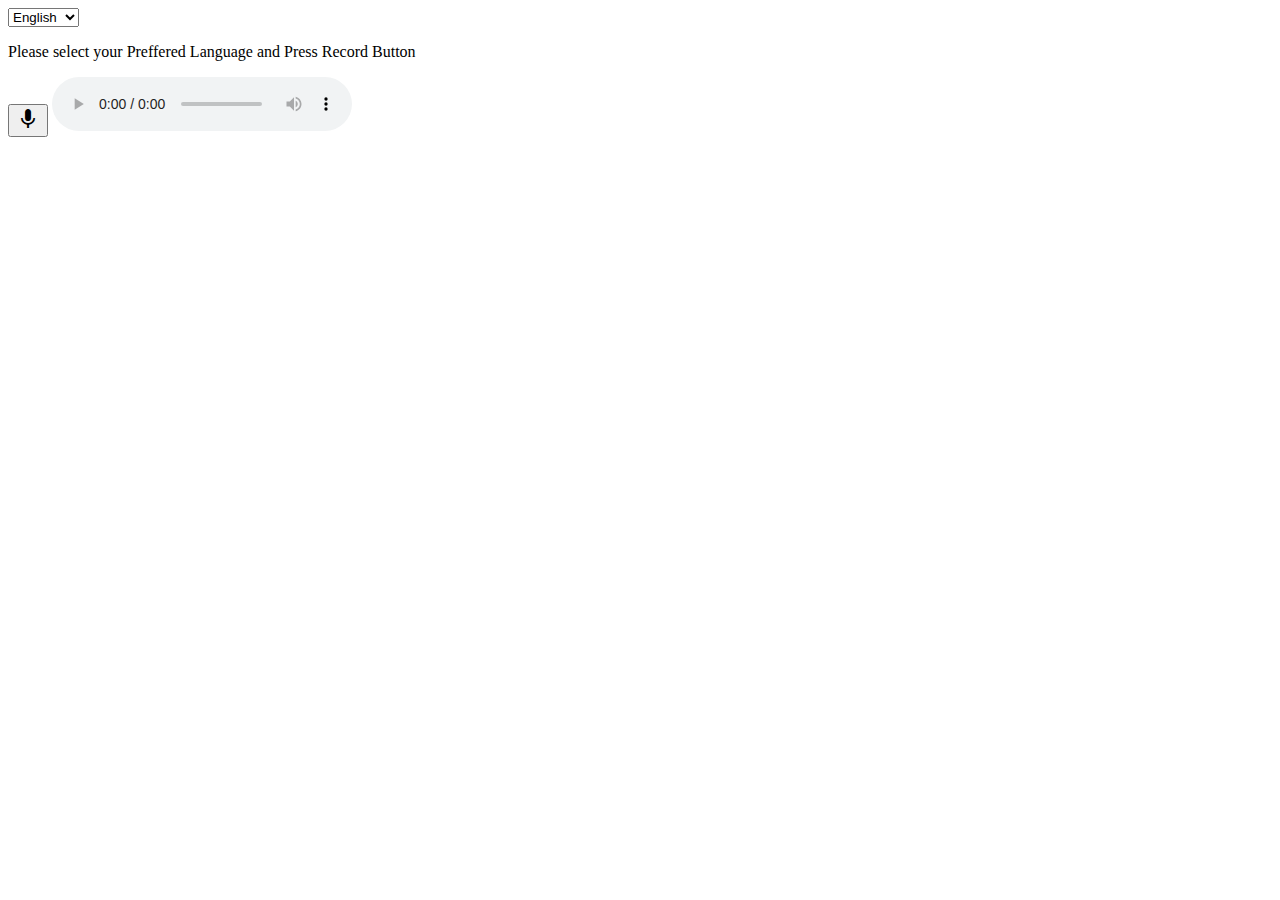
==== Enter.html @ 5af5c603 "Create Enter.html" ====
<!DOCTYPE html>
<html lang="en">
<head>
<meta charset="UTF-8">
<meta name="viewport" content="width=device-width, initial-scale=1.0">
<title>Select Language</title>
<link href="https://fonts.googleapis.com/icon?family=Material+Icons" rel="stylesheet" >
<link rel="stylesheet" href="Enter.css">
</head>
<body>

  <select id="languageSelect">
  <option value="english">English</option>
  <option value="hindi">Hindi</option>
  <option value="bengali">Bengali</option>
  <option value="spanish">Spanish</option>
  <option value="french">French</option>
  <option value="german">German</option>
  <option value="chinese">Chinese</option>
  <!-- Add more language options as needed -->
  </select>
  <div class="pargraphContainer">
    <div class="text">
    <p>
      Please select your Preffered Language and Press Record Button
    </p>
  </div>
  <div id="textDisplay">
    <!-- Text based on selected language will be displayed here -->
  </div>
  </div>
  <main>

    <button class="mic-toggle" id="mic">
      <span class="material-icons">mic</span>
    </button>

    <audio class="playback" controls></audio>

  </main>

<script src="Enter.js"></script>

</body>
</html>
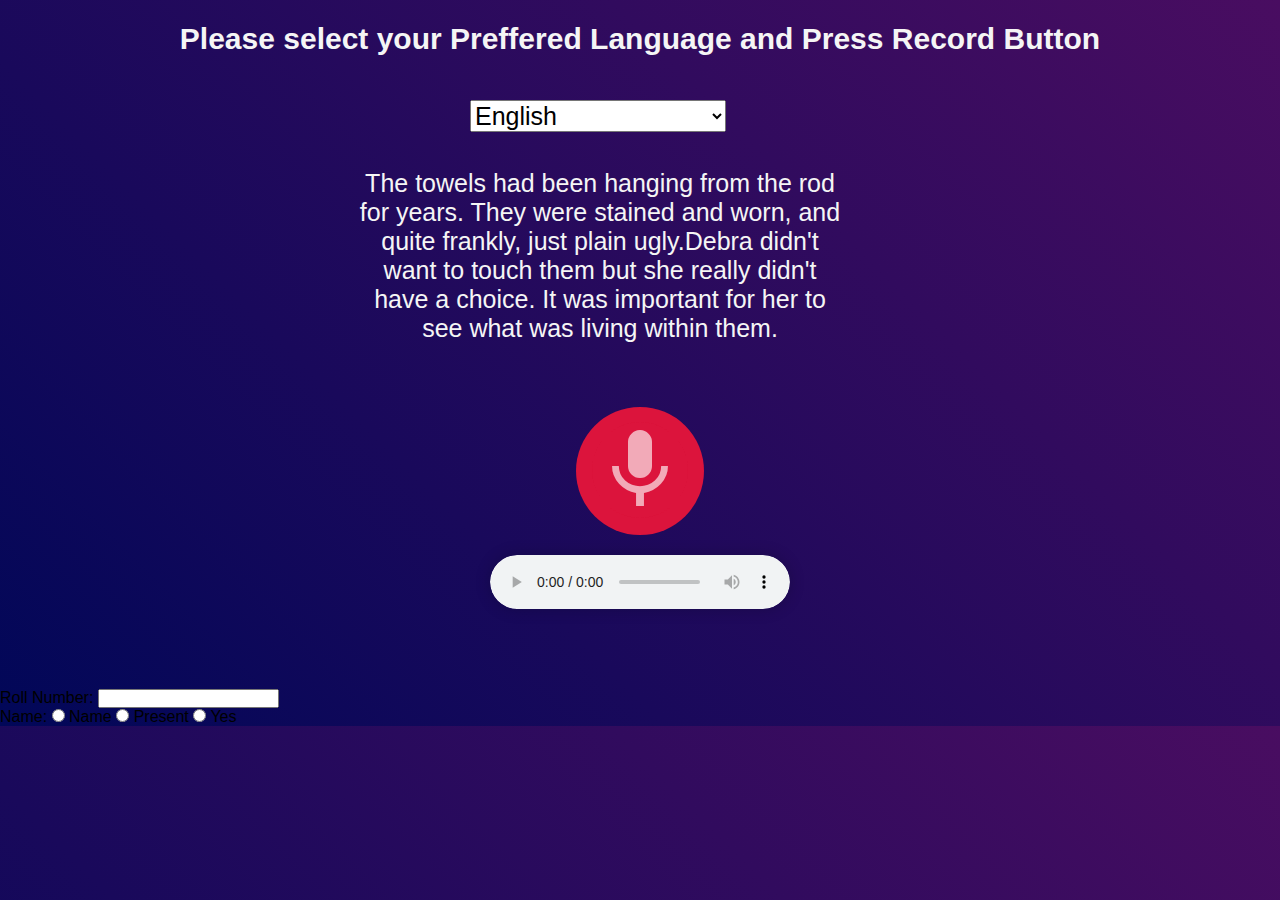
==== commit a20cce79: "Add Form" ====
--- a/Enter.html
+++ b/Enter.html
@@ -39,6 +39,21 @@
 
   </main>
 
+  <form>
+    <label for="rollNumber">Roll Number:</label>
+    <input type="number" id="rollNumber" name="rollNumber" required><br>
+
+    <label>Name:</label>
+    <input type="radio" id="namePresentYes" name="namePresentYes" value="Name">
+    <label for="namePresentYes">Name</label>
+
+    <input type="radio" id="namePresentYes" name="namePresentYes" value="Present">
+    <label for="namePresentYes">Present</label>
+
+    <input type="radio" id="namePresentYes" name="namePresentYes" value="Yes">
+    <label for="namePresentYes">Yes</label>
+</form>
+
 <script src="Enter.js"></script>
 
 </body>
--- a/Enter.css
+++ b/Enter.css
@@ -0,0 +1,243 @@
+body{
+  background: linear-gradient(45deg, #010758 ,#490d61);
+}
+#languageSelect {
+  display: flex;
+  justify-content: center;
+  align-items: center;
+  width: 10%; /* Adjust width as needed */
+  margin-top: 100px;
+  margin-left: 565px;
+  font-size: 25px;
+}
+
+#textDisplay {
+  text-align: center; /* Center-align the text */
+  margin-top: 113px;
+  margin-left: 400px;
+  font-size: 25px;
+  width: 482px;
+  font-family: Arial, Helvetica, sans-serif;
+}
+.text {
+margin-bottom: auto;
+margin-top: -110px;
+font-size: 30px;
+font-weight: bolder;
+text-align: center;
+font-family: Arial, Helvetica, sans-serif
+}
+.text p{
+  font-family: Arial, Helvetica, sans-serif;
+  color: #f5f5f5;
+}
+
+*{
+margin: 0;
+padding: 0;
+box-sizing: border-box;
+font-family: sans-serif;
+}
+button{
+appearance: none;
+border: none;
+outline: none;
+background: none;
+cursor: pointer;
+}
+body{
+background-color: #eee;
+}
+main{
+display: flex;
+flex-direction: column;
+align-items: center;
+padding: 4rem 2rem;
+}
+.mic-toggle{
+position: relative;
+display: block;
+width: 8rem;
+height: 8rem;
+border-radius: 50%;
+background-color: crimson;
+margin-bottom: 2rem;
+margin-bottom: 20px;
+}
+.mic-toggle ::after,
+.mic-toggle ::before{
+--pad:0rem;
+content: '';
+display: block;
+position: absolute;
+z-index: 0;
+background-color: rgba(220,20,60,0.2);
+top: var(--pad);
+left: var(--pad);
+right: var(--pad);
+bottom: var(--pad);
+border-radius: 50%;
+}
+.mic-toggle ::after{
+transition: 0.4s;
+}
+.mic-toggle ::before{
+transition: 0.2s;
+}
+.mic-toggle:hover::before{
+--pad: 1rem;
+}
+.mic-toggle:hover::after{
+--pad: 2rem;
+}
+.mic-toggle span{
+position: relative;
+z-index: 1;
+color: #fff;
+font-size: 6rem;
+}
+.mic-toggle.is-recording::after{
+animation: smoothPadAfter 0.6s ease-ina alternate-reverse forwards infinite;
+}
+
+.mic-toggle.is-recording::before{
+animation: smoothPadBefore 0.6s ease-ina alternate-reverse forwards infinite;
+}
+
+@keyframes smoothPadAfter{
+0%{
+  top: -2rem;
+  left: -2rem;
+  right: -2rem;
+  bottom: -2rem;
+}
+100%{
+  top: -1rem;
+  left: -1rem;
+  right: -1rem;
+  bottom: -1rem;
+}
+}
+@keyframes smoothPadBefore{
+0%{
+  top: -1rem;
+  left: -1rem;
+  right: -1rem;
+  bottom: -1rem;
+}
+100%{
+  top: -0.5rem;
+  left: -0.5rem;
+  right: -0.5rem;
+  bottom: -0.5rem;
+}
+}
+.playback{
+margin-bottom: 1rem;
+box-shadow: 0px 0px 1rem rgba(0,0,0,0.2);
+border-radius: 999px;
+}
+.is-hidden{
+display: none;
+}
+
+
+@media only screen and (max-width: 768px) {
+  #languageSelect {
+    width: 18%;
+    margin-left: 302px;
+    font-size: 21px;
+  }
+}
+@media only screen and (max-width: 480px) {
+  #languageSelect {
+    width: 36%;
+    margin-left: 146px;
+  }
+}
+@media (min-width: 900px) {
+  #languageSelect{
+    width: 20%;
+    margin-left: 470px;
+  }
+}
+
+@media only screen and (max-width: 768px) {
+  .text {
+    font-size: 26px;
+    margin-top: -97px;
+  }
+}
+
+@media only screen and (max-width: 480px) {
+  .text {
+    font-size: 19px;
+    margin-top: -108px;
+  }
+}
+
+@media only screen and (max-width: 480px) {
+  /* Add your CSS adjustments here */
+  #textdisplay {
+    font-size: 16px; /* Example: Further adjust font size for even smaller screens */
+    color: #f5f5f5;
+  }
+}
+
+@media (max-width: 600px) {
+  #textDisplay {
+    color: #f5f5f5;
+    margin-left: 3px;
+    font-size: 18px;
+  }
+}
+
+/* Media query for screens between 600px and 900px wide */
+@media (min-width: 600px) and (max-width: 900px) {
+  #textDisplay {
+    font-size: 20px;
+    color: #f5f5f5;
+    margin-left: 75px;
+  }
+}
+
+/* Media query for screens wider than 900px */
+@media (min-width: 900px) {
+  #textDisplay {
+    font-size: 25px;
+    color: #f5f5f5;
+    margin-left: 359px;
+  }
+}
+
+
+@media (max-width: 600px) {
+  #textDisplay {
+    color: #F5F5F3;
+    margin-left: 85px;
+    font-size: 15px;
+    width: 54%;
+  }
+  #languageSelect{
+    margin-left: 120px;
+    padding-top: 4px;
+  }
+  main {
+    /* Adjusted width */
+    width: 100%;
+  }
+
+  .mic-toggle {
+    font-size: 21px;
+    margin-bottom: 22px;
+    width: 34%;
+    height: 10%;
+  }
+
+  .playback {
+    width: 85%;
+    margin: 0 auto;
+  }
+}
+
+
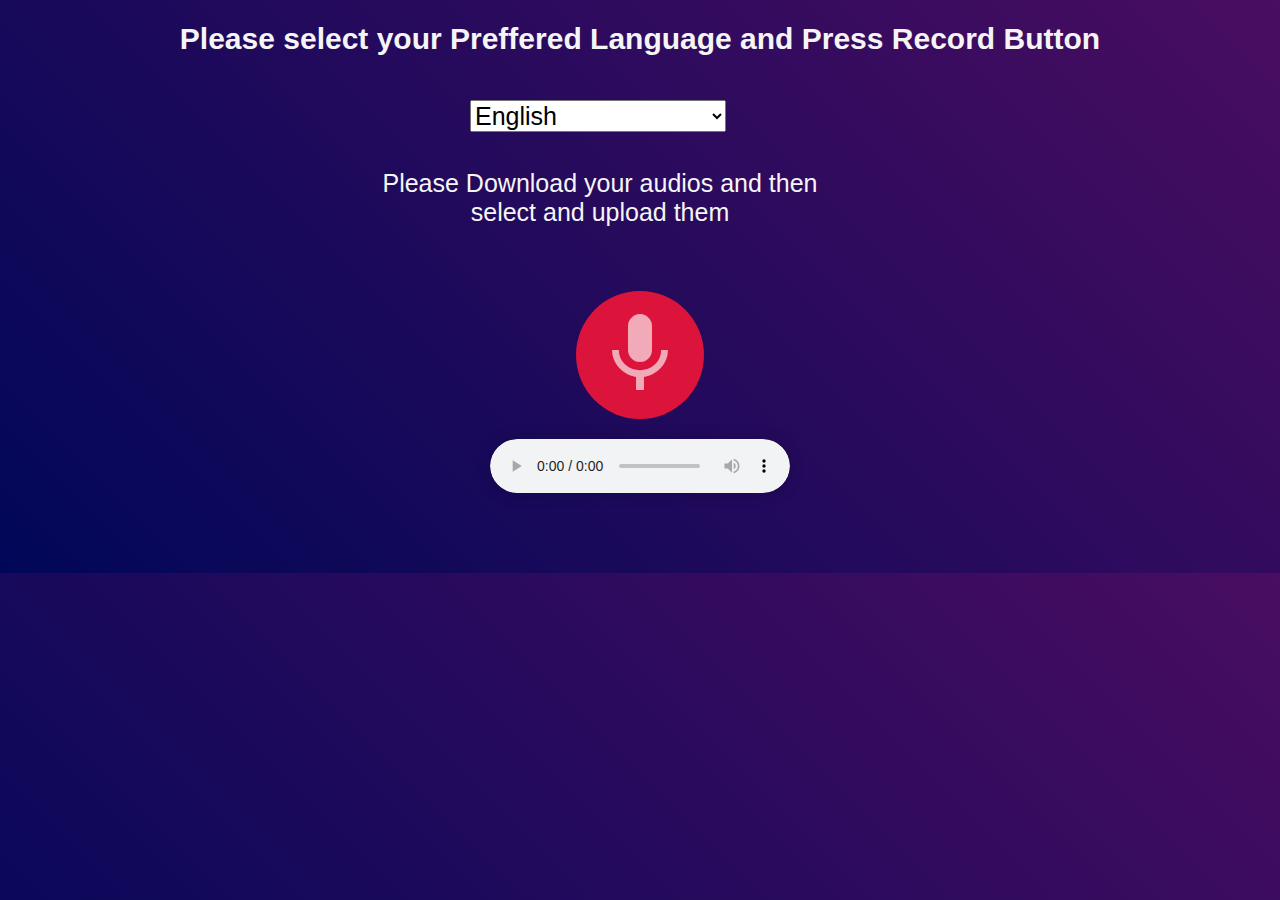
==== commit c6dbe54a: "Update Enter.html" ====
--- a/Enter.html
+++ b/Enter.html
@@ -1,3 +1,4 @@
+
 <!DOCTYPE html>
 <html lang="en">
 <head>
@@ -12,11 +13,6 @@
   <select id="languageSelect">
   <option value="english">English</option>
   <option value="hindi">Hindi</option>
-  <option value="bengali">Bengali</option>
-  <option value="spanish">Spanish</option>
-  <option value="french">French</option>
-  <option value="german">German</option>
-  <option value="chinese">Chinese</option>
   <!-- Add more language options as needed -->
   </select>
   <div class="pargraphContainer">
@@ -39,7 +35,7 @@
 
   </main>
 
-  <form>
+  <!-- <form>
     <label for="rollNumber">Roll Number:</label>
     <input type="number" id="rollNumber" name="rollNumber" required><br>
 
@@ -52,7 +48,7 @@
 
     <input type="radio" id="namePresentYes" name="namePresentYes" value="Yes">
     <label for="namePresentYes">Yes</label>
-</form>
+</form> -->
 
 <script src="Enter.js"></script>
 
--- a/Enter.css
+++ b/Enter.css
@@ -1,243 +1,250 @@
+
 body{
-  background: linear-gradient(45deg, #010758 ,#490d61);
-}
-#languageSelect {
+    background: linear-gradient(45deg, #010758 ,#490d61);
+  }
+  #languageSelect {
+    display: flex;
+    justify-content: center;
+    align-items: center;
+    width: 10%; /* Adjust width as needed */
+    margin-top: 100px;
+    margin-left: 565px;
+    font-size: 25px;
+  }
+  
+  #textDisplay {
+    text-align: center; /* Center-align the text */
+    margin-top: 113px;
+    margin-left: 400px;
+    font-size: 25px;
+    width: 482px;
+    font-family: Arial, Helvetica, sans-serif;
+  }
+  .text {
+  margin-bottom: auto;
+  margin-top: -110px;
+  font-size: 30px;
+  font-weight: bolder;
+  text-align: center;
+  font-family: Arial, Helvetica, sans-serif
+  }
+  .text p{
+    font-family: Arial, Helvetica, sans-serif;
+    color: #f5f5f5;
+  }
+  
+  *{
+  margin: 0;
+  padding: 0;
+  box-sizing: border-box;
+  font-family: sans-serif;
+  }
+  button{
+  appearance: none;
+  border: none;
+  outline: none;
+  background: none;
+  cursor: pointer;
+  }
+  body{
+  background-color: #eee;
+  }
+  main{
   display: flex;
-  justify-content: center;
+  flex-direction: column;
   align-items: center;
-  width: 10%; /* Adjust width as needed */
-  margin-top: 100px;
-  margin-left: 565px;
-  font-size: 25px;
-}
-
-#textDisplay {
-  text-align: center; /* Center-align the text */
-  margin-top: 113px;
-  margin-left: 400px;
-  font-size: 25px;
-  width: 482px;
-  font-family: Arial, Helvetica, sans-serif;
-}
-.text {
-margin-bottom: auto;
-margin-top: -110px;
-font-size: 30px;
-font-weight: bolder;
-text-align: center;
-font-family: Arial, Helvetica, sans-serif
-}
-.text p{
-  font-family: Arial, Helvetica, sans-serif;
-  color: #f5f5f5;
-}
-
-*{
-margin: 0;
-padding: 0;
-box-sizing: border-box;
-font-family: sans-serif;
-}
-button{
-appearance: none;
-border: none;
-outline: none;
-background: none;
-cursor: pointer;
-}
-body{
-background-color: #eee;
-}
-main{
-display: flex;
-flex-direction: column;
-align-items: center;
-padding: 4rem 2rem;
-}
-.mic-toggle{
-position: relative;
-display: block;
-width: 8rem;
-height: 8rem;
-border-radius: 50%;
-background-color: crimson;
-margin-bottom: 2rem;
-margin-bottom: 20px;
-}
-.mic-toggle ::after,
-.mic-toggle ::before{
---pad:0rem;
-content: '';
-display: block;
-position: absolute;
-z-index: 0;
-background-color: rgba(220,20,60,0.2);
-top: var(--pad);
-left: var(--pad);
-right: var(--pad);
-bottom: var(--pad);
-border-radius: 50%;
-}
-.mic-toggle ::after{
-transition: 0.4s;
-}
-.mic-toggle ::before{
-transition: 0.2s;
-}
-.mic-toggle:hover::before{
---pad: 1rem;
-}
-.mic-toggle:hover::after{
---pad: 2rem;
-}
-.mic-toggle span{
-position: relative;
-z-index: 1;
-color: #fff;
-font-size: 6rem;
-}
-.mic-toggle.is-recording::after{
-animation: smoothPadAfter 0.6s ease-ina alternate-reverse forwards infinite;
-}
-
-.mic-toggle.is-recording::before{
-animation: smoothPadBefore 0.6s ease-ina alternate-reverse forwards infinite;
-}
-
-@keyframes smoothPadAfter{
-0%{
-  top: -2rem;
-  left: -2rem;
-  right: -2rem;
-  bottom: -2rem;
-}
-100%{
-  top: -1rem;
-  left: -1rem;
-  right: -1rem;
-  bottom: -1rem;
-}
-}
-@keyframes smoothPadBefore{
-0%{
-  top: -1rem;
-  left: -1rem;
-  right: -1rem;
-  bottom: -1rem;
-}
-100%{
-  top: -0.5rem;
-  left: -0.5rem;
-  right: -0.5rem;
-  bottom: -0.5rem;
-}
-}
-.playback{
-margin-bottom: 1rem;
-box-shadow: 0px 0px 1rem rgba(0,0,0,0.2);
-border-radius: 999px;
-}
-.is-hidden{
-display: none;
-}
-
-
-@media only screen and (max-width: 768px) {
-  #languageSelect {
-    width: 18%;
-    margin-left: 302px;
-    font-size: 21px;
-  }
-}
-@media only screen and (max-width: 480px) {
-  #languageSelect {
-    width: 36%;
-    margin-left: 146px;
-  }
-}
-@media (min-width: 900px) {
-  #languageSelect{
-    width: 20%;
-    margin-left: 470px;
-  }
-}
-
-@media only screen and (max-width: 768px) {
-  .text {
-    font-size: 26px;
-    margin-top: -97px;
-  }
-}
-
-@media only screen and (max-width: 480px) {
-  .text {
-    font-size: 19px;
-    margin-top: -108px;
-  }
-}
-
-@media only screen and (max-width: 480px) {
-  /* Add your CSS adjustments here */
-  #textdisplay {
-    font-size: 16px; /* Example: Further adjust font size for even smaller screens */
-    color: #f5f5f5;
-  }
-}
-
-@media (max-width: 600px) {
-  #textDisplay {
-    color: #f5f5f5;
-    margin-left: 3px;
-    font-size: 18px;
-  }
-}
-
-/* Media query for screens between 600px and 900px wide */
-@media (min-width: 600px) and (max-width: 900px) {
-  #textDisplay {
-    font-size: 20px;
-    color: #f5f5f5;
-    margin-left: 75px;
-  }
-}
-
-/* Media query for screens wider than 900px */
-@media (min-width: 900px) {
-  #textDisplay {
-    font-size: 25px;
-    color: #f5f5f5;
-    margin-left: 359px;
-  }
-}
-
-
-@media (max-width: 600px) {
-  #textDisplay {
-    color: #F5F5F3;
-    margin-left: 85px;
-    font-size: 15px;
-    width: 54%;
-  }
-  #languageSelect{
-    margin-left: 120px;
-    padding-top: 4px;
-  }
-  main {
-    /* Adjusted width */
-    width: 100%;
-  }
-
-  .mic-toggle {
-    font-size: 21px;
-    margin-bottom: 22px;
-    width: 34%;
-    height: 10%;
-  }
-
-  .playback {
-    width: 85%;
-    margin: 0 auto;
-  }
-}
-
-
+  padding: 4rem 2rem;
+  }
+  .mic-toggle{
+  position: relative;
+  display: block;
+  width: 8rem;
+  height: 8rem;
+  border-radius: 50%;
+  background-color: crimson;
+  margin-bottom: 2rem;
+  margin-bottom: 20px;
+  }
+  .mic-toggle ::after,
+  .mic-toggle ::before{
+  --pad:0rem;
+  content: '';
+  display: block;
+  position: absolute;
+  z-index: 0;
+  background-color: rgba(220,20,60,0.2);
+  top: var(--pad);
+  left: var(--pad);
+  right: var(--pad);
+  bottom: var(--pad);
+  border-radius: 50%;
+  }
+  .mic-toggle ::after{
+  transition: 0.4s;
+  }
+  .mic-toggle ::before{
+  transition: 0.2s;
+  }
+  .mic-toggle:hover::before{
+  --pad: 1rem;
+  }
+  .mic-toggle:hover::after{
+  --pad: 2rem;
+  }
+  .mic-toggle span{
+  position: relative;
+  z-index: 1;
+  color: #fff;
+  font-size: 6rem;
+  }
+  .mic-toggle.is-recording::after{
+  animation: smoothPadAfter 0.6s ease-ina alternate-reverse forwards infinite;
+  }
+  
+  .mic-toggle.is-recording::before{
+  animation: smoothPadBefore 0.6s ease-ina alternate-reverse forwards infinite;
+  }
+  
+  @keyframes smoothPadAfter{
+  0%{
+    top: -2rem;
+    left: -2rem;
+    right: -2rem;
+    bottom: -2rem;
+  }
+  100%{
+    top: -1rem;
+    left: -1rem;
+    right: -1rem;
+    bottom: -1rem;
+  }
+  }
+  @keyframes smoothPadBefore{
+  0%{
+    top: -1rem;
+    left: -1rem;
+    right: -1rem;
+    bottom: -1rem;
+  }
+  100%{
+    top: -0.5rem;
+    left: -0.5rem;
+    right: -0.5rem;
+    bottom: -0.5rem;
+  }
+  }
+  .playback{
+  margin-bottom: 1rem;
+  box-shadow: 0px 0px 1rem rgba(0,0,0,0.2);
+  border-radius: 999px;
+  }
+  .is-hidden{
+  display: none;
+  }
+  
+  
+  @media only screen and (max-width: 768px) {
+    #languageSelect {
+      width: 18%;
+      margin-left: 302px;
+      font-size: 21px;
+    }
+  }
+  @media only screen and (max-width: 480px) {
+    #languageSelect {
+      width: 36%;
+      margin-left: 146px;
+    }
+  }
+  @media (min-width: 900px) {
+    #languageSelect{
+      width: 20%;
+      margin-left: 470px;
+    }
+  }
+  
+  @media only screen and (max-width: 768px) {
+    .text {
+      font-size: 26px;
+      margin-top: -97px;
+    }
+  }
+  
+  @media only screen and (max-width: 480px) {
+    .text {
+      font-size: 19px;
+      margin-top: -108px;
+    }
+  }
+  
+  @media only screen and (max-width: 480px) {
+    /* Add your CSS adjustments here */
+    #textdisplay {
+      font-size: 16px; /* Example: Further adjust font size for even smaller screens */
+      color: #f5f5f5;
+    }
+  }
+  
+  @media (max-width: 600px) {
+    #textDisplay {
+      color: #f5f5f5;
+      margin-left: 3px;
+      font-size: 18px;
+    }
+  }
+  
+  /* Media query for screens between 600px and 900px wide */
+  @media (min-width: 600px) and (max-width: 900px) {
+    #textDisplay {
+      font-size: 20px;
+      color: #f5f5f5;
+      margin-left: 75px;
+    }
+  }
+  
+  /* Media query for screens wider than 900px */
+  @media (min-width: 900px) {
+    #textDisplay {
+      font-size: 25px;
+      color: #f5f5f5;
+      margin-left: 359px;
+    }
+  }
+  
+  
+  @media (max-width: 600px) {
+    #textDisplay {
+      color: #F5F5F3;
+      margin-left: 85px;
+      font-size: 15px;
+      width: 54%;
+    }
+    #languageSelect{
+      margin-left: 120px;
+      padding-top: 4px;
+    }
+    main {
+      /* Adjusted width */
+      width: 100%;
+    }
+  
+    .mic-toggle {
+      font-size: 21px;
+      margin-bottom: 22px;
+      width: 34%;
+      height: 10%;
+    }
+  
+    .playback {
+      width: 85%;
+      margin: 0 auto;
+    }
+  }
+  
+  /* form{
+    color: white;
+    text-align: center; 
+    margin: 0 auto; 
+    max-width: 400px;
+  }
+   */
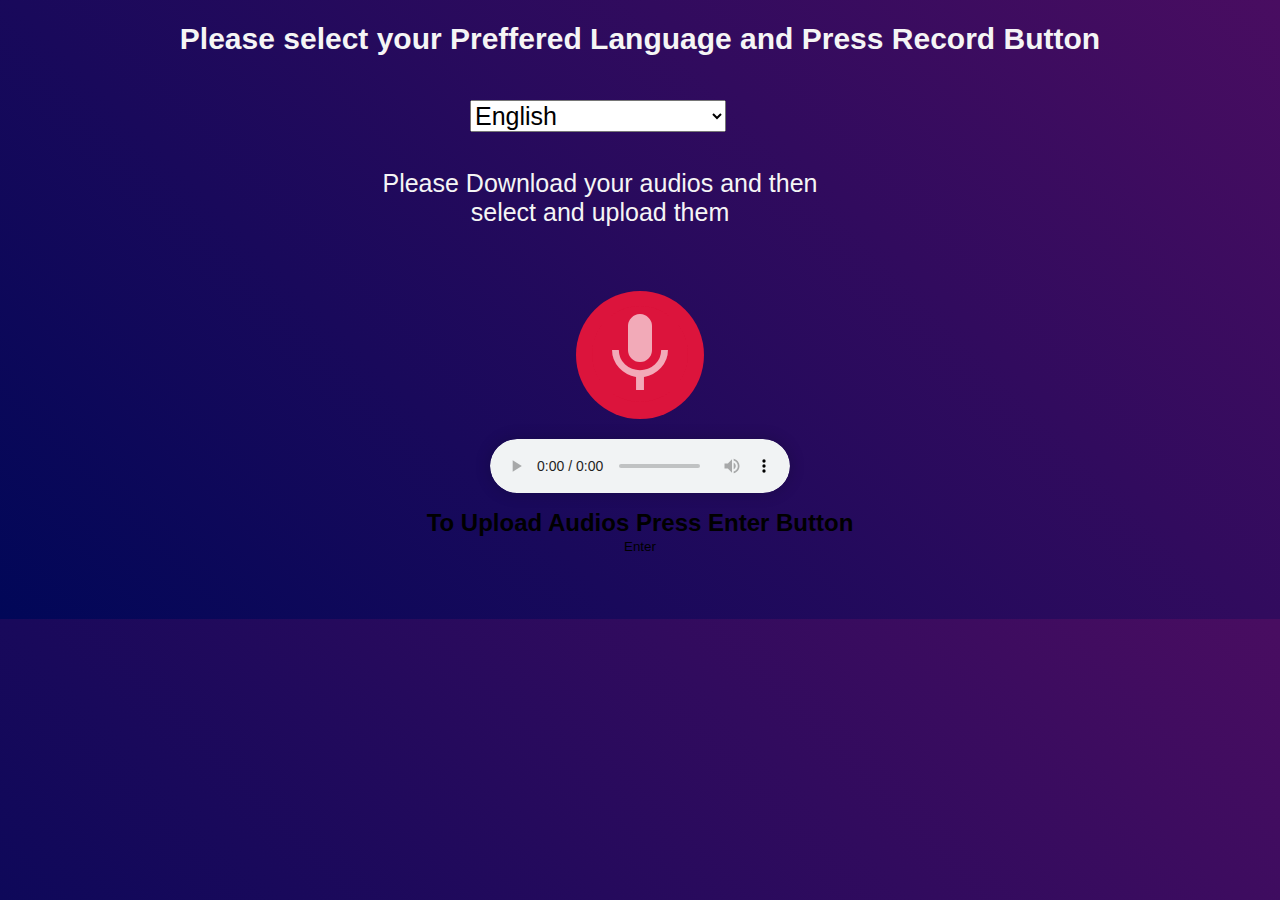
==== commit 2b208192: "Update Enter.html" ====
--- a/Enter.html
+++ b/Enter.html
@@ -30,25 +30,17 @@
     <button class="mic-toggle" id="mic">
       <span class="material-icons">mic</span>
     </button>
+    <audio class="playback" controls></audio>
 
-    <audio class="playback" controls></audio>
+  <div class="text-upload-audio">
+    <h2>To Upload Audios Press Enter Button</h2>
+  </div>
+  <a href=""><button class="audio-submission">
+    Enter
+  </button></a>
 
   </main>
 
-  <!-- <form>
-    <label for="rollNumber">Roll Number:</label>
-    <input type="number" id="rollNumber" name="rollNumber" required><br>
-
-    <label>Name:</label>
-    <input type="radio" id="namePresentYes" name="namePresentYes" value="Name">
-    <label for="namePresentYes">Name</label>
-
-    <input type="radio" id="namePresentYes" name="namePresentYes" value="Present">
-    <label for="namePresentYes">Present</label>
-
-    <input type="radio" id="namePresentYes" name="namePresentYes" value="Yes">
-    <label for="namePresentYes">Yes</label>
-</form> -->
 
 <script src="Enter.js"></script>
 
--- a/Enter.css
+++ b/Enter.css
@@ -241,10 +241,3 @@
     }
   }
   
-  /* form{
-    color: white;
-    text-align: center; 
-    margin: 0 auto; 
-    max-width: 400px;
-  }
-   */
